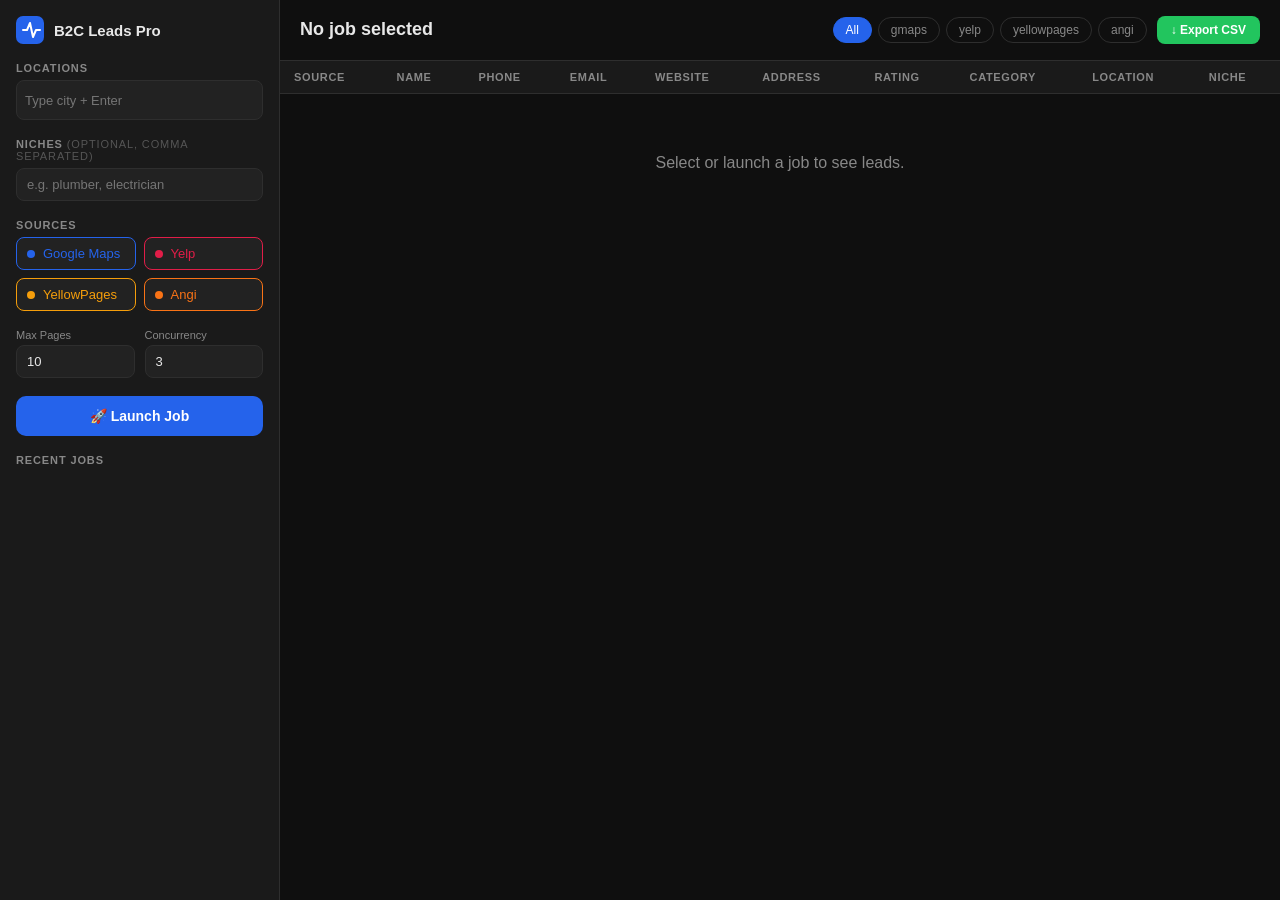
==== app/api/static/index.html @ f9a74a61 "fix: move HTML to static file to eliminate all Python string escaping issues" ====
<!DOCTYPE html>
<html lang="en">
<head>
<meta charset="UTF-8">
<meta name="viewport" content="width=device-width, initial-scale=1.0">
<title>B2C Leads Pro</title>
<style>
  :root {
    --bg: #0f0f0f; --surface: #1a1a1a; --surface2: #222;
    --border: #2e2e2e; --text: #e8e8e8; --muted: #888;
    --primary: #2563eb; --primary-h: #1d4ed8;
    --green: #22c55e; --red: #ef4444; --yellow: #f59e0b;
    --gmaps: #2563eb; --yelp: #e11d48; --yp: #f59e0b; --angi: #f97316;
  }
  * { box-sizing: border-box; margin: 0; padding: 0; }
  body { font-family: -apple-system, BlinkMacSystemFont, 'Segoe UI', sans-serif;
         background: var(--bg); color: var(--text); display: flex; height: 100vh; overflow: hidden; }
  #sidebar { width: 280px; min-width: 280px; background: var(--surface);
             border-right: 1px solid var(--border); display: flex; flex-direction: column;
             padding: 16px; gap: 18px; overflow-y: auto; }
  .logo { display: flex; align-items: center; gap: 10px; font-weight: 700; font-size: 15px; }
  .section-label { font-size: 11px; font-weight: 600; color: var(--muted);
                   text-transform: uppercase; letter-spacing: .08em; margin-bottom: 6px; }
  .tags-wrap { display: flex; flex-wrap: wrap; gap: 6px; background: var(--surface2);
               border: 1px solid var(--border); border-radius: 8px; padding: 6px 8px;
               min-height: 40px; cursor: text; }
  .tags-wrap:focus-within { border-color: var(--primary); }
  .tag { display: flex; align-items: center; gap: 4px; background: var(--primary);
         color: #fff; border-radius: 5px; padding: 2px 8px; font-size: 12px; }
  .tag button { background: none; border: none; color: #fff; cursor: pointer; font-size: 14px; line-height: 1; padding: 0; }
  .tags-wrap input { background: none; border: none; outline: none; color: var(--text); font-size: 13px; min-width: 100px; flex: 1; }
  input[type=text], input[type=number] {
    background: var(--surface2); border: 1px solid var(--border); border-radius: 8px;
    color: var(--text); font-size: 13px; padding: 8px 10px; width: 100%; outline: none; transition: border .15s;
  }
  input:focus { border-color: var(--primary); }
  .row2 { display: grid; grid-template-columns: 1fr 1fr; gap: 10px; }
  .field label { font-size: 11px; color: var(--muted); margin-bottom: 4px; display: block; }
  .sources-grid { display: grid; grid-template-columns: 1fr 1fr; gap: 8px; }
  .src-btn { display: flex; align-items: center; gap: 8px; padding: 8px 10px;
             border-radius: 8px; border: 1px solid var(--border); background: var(--surface2);
             cursor: pointer; font-size: 13px; color: var(--muted); transition: all .15s; }
  .src-btn .dot { width: 8px; height: 8px; border-radius: 50%; background: var(--muted); }
  .src-btn.active { border-color: currentColor; color: var(--text); }
  .src-btn.active .dot { background: currentColor; }
  .src-btn[data-src=gmaps].active { color: var(--gmaps); }
  .src-btn[data-src=yelp].active  { color: var(--yelp); }
  .src-btn[data-src=yellowpages].active { color: var(--yp); }
  .src-btn[data-src=angi].active  { color: var(--angi); }
  .btn-launch { background: var(--primary); color: #fff; border: none; border-radius: 10px;
                padding: 12px; font-size: 14px; font-weight: 600; cursor: pointer;
                transition: background .15s; width: 100%; }
  .btn-launch:hover { background: var(--primary-h); }
  .btn-launch:disabled { opacity: .5; cursor: not-allowed; }
  .jobs-list { display: flex; flex-direction: column; gap: 6px; overflow-y: auto; flex: 1; }
  .job-card { padding: 10px 12px; border-radius: 8px; border: 1px solid var(--border);
              background: var(--surface2); cursor: pointer; transition: border .15s; }
  .job-card:hover, .job-card.active { border-color: var(--primary); }
  .job-card-top { display: flex; justify-content: space-between; align-items: center; margin-bottom: 4px; }
  .job-id { font-size: 12px; font-weight: 700; }
  .badge { font-size: 10px; font-weight: 700; padding: 2px 7px; border-radius: 99px; }
  .badge.done    { background: #14532d; color: var(--green); }
  .badge.running { background: #1e3a5f; color: #60a5fa; }
  .badge.error   { background: #450a0a; color: var(--red); }
  .badge.pending { background: #292524; color: var(--yellow); }
  .job-meta { font-size: 11px; color: var(--muted); }
  #main { flex: 1; display: flex; flex-direction: column; overflow: hidden; }
  #top-bar { padding: 16px 20px; border-bottom: 1px solid var(--border);
             display: flex; justify-content: space-between; align-items: center; flex-wrap: wrap; gap: 10px; }
  .top-left h2 { font-size: 18px; font-weight: 700; }
  .top-left p  { font-size: 12px; color: var(--muted); margin-top: 2px; }
  .filter-row { display: flex; gap: 6px; flex-wrap: wrap; align-items: center; }
  .filter-btn { padding: 5px 12px; border-radius: 99px; border: 1px solid var(--border);
                background: none; color: var(--muted); font-size: 12px; cursor: pointer; transition: all .15s; }
  .filter-btn.active { background: var(--primary); color: #fff; border-color: var(--primary); }
  .btn-export { background: var(--green); color: #fff; border: none; border-radius: 8px;
                padding: 7px 14px; font-size: 12px; font-weight: 600; cursor: pointer; }
  #table-wrap { flex: 1; overflow: auto; }
  table { width: 100%; border-collapse: collapse; font-size: 13px; }
  thead th { position: sticky; top: 0; background: var(--surface); padding: 10px 14px;
             text-align: left; font-size: 11px; font-weight: 600; color: var(--muted);
             text-transform: uppercase; letter-spacing: .06em; border-bottom: 1px solid var(--border); }
  tbody tr { border-bottom: 1px solid var(--border); transition: background .1s; }
  tbody tr:hover { background: var(--surface2); }
  td { padding: 9px 14px; max-width: 220px; overflow: hidden; text-overflow: ellipsis; white-space: nowrap; }
  .src-badge { font-size: 10px; font-weight: 700; padding: 2px 7px; border-radius: 99px; }
  .src-badge.gmaps       { background: #1e3a5f; color: #60a5fa; }
  .src-badge.yelp        { background: #450a0a; color: #fca5a5; }
  .src-badge.yellowpages { background: #451a03; color: #fcd34d; }
  .src-badge.angi        { background: #431407; color: #fb923c; }
  .empty { text-align: center; padding: 60px; color: var(--muted); }
  a { color: #60a5fa; text-decoration: none; }
  a:hover { text-decoration: underline; }
</style>
</head>
<body>
<aside id="sidebar">
  <div class="logo">
    <svg width="28" height="28" viewBox="0 0 28 28" fill="none">
      <rect width="28" height="28" rx="7" fill="#2563eb"/>
      <path d="M7 14h4l3-7 3 14 3-7h4" stroke="#fff" stroke-width="2" stroke-linecap="round" stroke-linejoin="round"/>
    </svg>
    B2C Leads Pro
  </div>
  <div>
    <div class="section-label">Locations</div>
    <div class="tags-wrap" id="loc-wrap" onclick="document.getElementById('loc-input').focus()">
      <input id="loc-input" placeholder="Type city + Enter" autocomplete="off">
    </div>
  </div>
  <div>
    <div class="section-label">Niches <span style="color:#555;font-weight:400">(optional, comma separated)</span></div>
    <input type="text" id="niches" placeholder="e.g. plumber, electrician">
  </div>
  <div>
    <div class="section-label">Sources</div>
    <div class="sources-grid">
      <button class="src-btn active" data-src="gmaps"><span class="dot"></span>Google Maps</button>
      <button class="src-btn active" data-src="yelp"><span class="dot"></span>Yelp</button>
      <button class="src-btn active" data-src="yellowpages"><span class="dot"></span>YellowPages</button>
      <button class="src-btn active" data-src="angi"><span class="dot"></span>Angi</button>
    </div>
  </div>
  <div class="row2">
    <div class="field"><label>Max Pages</label><input type="number" id="max-pages" value="10" min="1" max="500"></div>
    <div class="field"><label>Concurrency</label><input type="number" id="concurrency" value="3" min="1" max="20"></div>
  </div>
  <button class="btn-launch" id="btn-launch" onclick="launchJob()">&#128640; Launch Job</button>
  <div>
    <div class="section-label">Recent Jobs</div>
    <div class="jobs-list" id="jobs-list"></div>
  </div>
</aside>
<main id="main">
  <div id="top-bar">
    <div class="top-left">
      <h2 id="job-title">No job selected</h2>
      <p id="job-meta"></p>
    </div>
    <div style="display:flex;gap:10px;align-items:center;flex-wrap:wrap">
      <div class="filter-row">
        <button class="filter-btn active" data-filter="all" onclick="setFilter('all')">All</button>
        <button class="filter-btn" data-filter="gmaps" onclick="setFilter('gmaps')">gmaps</button>
        <button class="filter-btn" data-filter="yelp" onclick="setFilter('yelp')">yelp</button>
        <button class="filter-btn" data-filter="yellowpages" onclick="setFilter('yellowpages')">yellowpages</button>
        <button class="filter-btn" data-filter="angi" onclick="setFilter('angi')">angi</button>
      </div>
      <button class="btn-export" onclick="exportCSV()">&#8595; Export CSV</button>
    </div>
  </div>
  <div id="table-wrap">
    <table>
      <thead><tr>
        <th>Source</th><th>Name</th><th>Phone</th><th>Email</th>
        <th>Website</th><th>Address</th><th>Rating</th><th>Category</th>
        <th>Location</th><th>Niche</th>
      </tr></thead>
      <tbody id="tbody"></tbody>
    </table>
    <div class="empty" id="empty-msg">Select or launch a job to see leads.</div>
  </div>
</main>
<script>
var API = '';
var currentJobId = null, allLeads = [], currentFilter = 'all', pollTimer = null, locations = [];
var locInput = document.getElementById('loc-input');
var locWrap = document.getElementById('loc-wrap');

locInput.addEventListener('keydown', function(e) {
  if ((e.key === 'Enter' || e.key === ',') && locInput.value.trim()) {
    e.preventDefault();
    addLocation(locInput.value.trim().replace(/,$/, ''));
    locInput.value = '';
  } else if (e.key === 'Backspace' && !locInput.value && locations.length) {
    removeLocation(locations[locations.length - 1]);
  }
});

function addLocation(city) {
  if (!city || locations.indexOf(city) >= 0) return;
  locations.push(city);
  var tag = document.createElement('div');
  tag.className = 'tag';
  tag.dataset.city = city;
  var x = document.createElement('button');
  x.textContent = 'x';
  x.onclick = function() { removeLocation(city); };
  tag.appendChild(document.createTextNode(city + ' '));
  tag.appendChild(x);
  locWrap.insertBefore(tag, locInput);
}

function removeLocation(city) {
  locations = locations.filter(function(l) { return l !== city; });
  var el = locWrap.querySelector('[data-city="' + CSS.escape(city) + '"]');
  if (el) el.remove();
}

document.querySelectorAll('.src-btn').forEach(function(btn) {
  btn.addEventListener('click', function() { btn.classList.toggle('active'); });
});

function getActiveSources() {
  return Array.from(document.querySelectorAll('.src-btn.active')).map(function(b) { return b.dataset.src; });
}

function launchJob() {
  if (!locations.length) { alert('Please add at least one location.'); return; }
  var sources = getActiveSources();
  if (!sources.length) { alert('Select at least one source.'); return; }
  var btn = document.getElementById('btn-launch');
  btn.disabled = true;
  btn.textContent = 'Launching...';
  fetch(API + '/api/jobs/', {
    method: 'POST',
    headers: { 'Content-Type': 'application/json' },
    body: JSON.stringify({
      locations: locations,
      niches: document.getElementById('niches').value,
      sources: sources.join(','),
      max_pages: parseInt(document.getElementById('max-pages').value) || 10,
      concurrency: parseInt(document.getElementById('concurrency').value) || 3
    })
  }).then(function(r) { return r.json(); }).then(function(job) {
    loadJob(job.id); loadJobs();
  }).catch(function(e) {
    alert('Failed: ' + e);
  }).finally(function() {
    btn.disabled = false;
    btn.textContent = 'Launch Job';
  });
}

function loadJob(id) {
  clearInterval(pollTimer);
  currentJobId = id;
  document.querySelectorAll('.job-card').forEach(function(c) {
    c.classList.toggle('active', +c.dataset.id === id);
  });
  fetchLeads(id);
  fetch(API + '/api/jobs/' + id).then(function(r) { return r.json(); }).then(function(job) {
    if (job.status === 'running' || job.status === 'pending') {
      pollTimer = setInterval(function() {
        fetchLeads(id);
        fetch(API + '/api/jobs/' + id).then(function(r) { return r.json(); }).then(function(j) {
          updateJobMeta(j);
          if (j.status !== 'running' && j.status !== 'pending') clearInterval(pollTimer);
        });
      }, 2000);
    }
    updateJobMeta(job);
  });
}

function fetchLeads(id) {
  fetch(API + '/api/leads/?job_id=' + id + '&limit=5000').then(function(r) { return r.json(); }).then(function(data) {
    allLeads = data; renderTable();
  });
}

function updateJobMeta(job) {
  var locs = JSON.parse(job.locations || '[]').join(', ');
  document.getElementById('job-title').textContent = locs || ('Job #' + job.id);
  document.getElementById('job-meta').textContent = job.leads_found + ' leads - ' + job.status + ' - sources: ' + job.sources;
  loadJobs();
}

function loadJobs() {
  fetch(API + '/api/jobs/').then(function(r) { return r.json(); }).then(function(jobs) {
    var list = document.getElementById('jobs-list');
    list.innerHTML = '';
    jobs.slice().reverse().forEach(function(job) {
      var locs = JSON.parse(job.locations || '[]').join(', ');
      var div = document.createElement('div');
      div.className = 'job-card' + (job.id === currentJobId ? ' active' : '');
      div.dataset.id = job.id;
      div.onclick = function() { loadJob(job.id); };
      div.innerHTML = '<div class="job-card-top"><span class="job-id">#' + job.id + '</span><span class="badge ' + job.status + '">' + job.status.toUpperCase() + '</span></div><div class="job-meta">' + locs + ' - ' + job.leads_found + ' leads</div>';
      list.appendChild(div);
    });
  });
}

function setFilter(f) {
  currentFilter = f;
  document.querySelectorAll('.filter-btn').forEach(function(b) {
    b.classList.toggle('active', b.dataset.filter === f);
  });
  renderTable();
}

function renderTable() {
  var rows = currentFilter === 'all' ? allLeads : allLeads.filter(function(l) { return l.source === currentFilter; });
  var tbody = document.getElementById('tbody');
  var empty = document.getElementById('empty-msg');
  if (!rows.length) {
    tbody.innerHTML = '';
    empty.style.display = '';
    empty.textContent = allLeads.length ? 'No leads for this filter.' : 'No leads yet - job is running...';
    return;
  }
  empty.style.display = 'none';
  tbody.innerHTML = rows.map(function(l) {
    return '<tr>'
      + '<td><span class="src-badge ' + l.source + '">' + l.source + '</span></td>'
      + '<td>' + (l.name || '-') + '</td>'
      + '<td>' + (l.phone || '-') + '</td>'
      + '<td>' + (l.email ? '<a href="mailto:' + l.email + '">' + l.email + '</a>' : '-') + '</td>'
      + '<td>' + (l.website ? '<a href="' + l.website + '" target="_blank" rel="noopener">link</a>' : '-') + '</td>'
      + '<td>' + (l.address || '-') + '</td>'
      + '<td>' + (l.rating || '-') + '</td>'
      + '<td>' + (l.category || '-') + '</td>'
      + '<td>' + (l.location || '-') + '</td>'
      + '<td>' + (l.niche || '-') + '</td>'
      + '</tr>';
  }).join('');
}

function exportCSV() {
  var rows = currentFilter === 'all' ? allLeads : allLeads.filter(function(l) { return l.source === currentFilter; });
  if (!rows.length) { alert('No leads to export.'); return; }
  var cols = ['source','name','phone','email','website','address','rating','category','location','niche'];
  var lines = [cols.join(',')];
  rows.forEach(function(r) {
    lines.push(cols.map(function(c) { return '"' + String(r[c] || '').replace(/"/g, '""') + '"'; }).join(','));
  });
  var csv = lines.join('\n');
  var a = document.createElement('a');
  a.href = 'data:text/csv;charset=utf-8,' + encodeURIComponent(csv);
  a.download = 'leads_job_' + currentJobId + '.csv';
  a.click();
}

loadJobs();
</script>
</body>
</html>
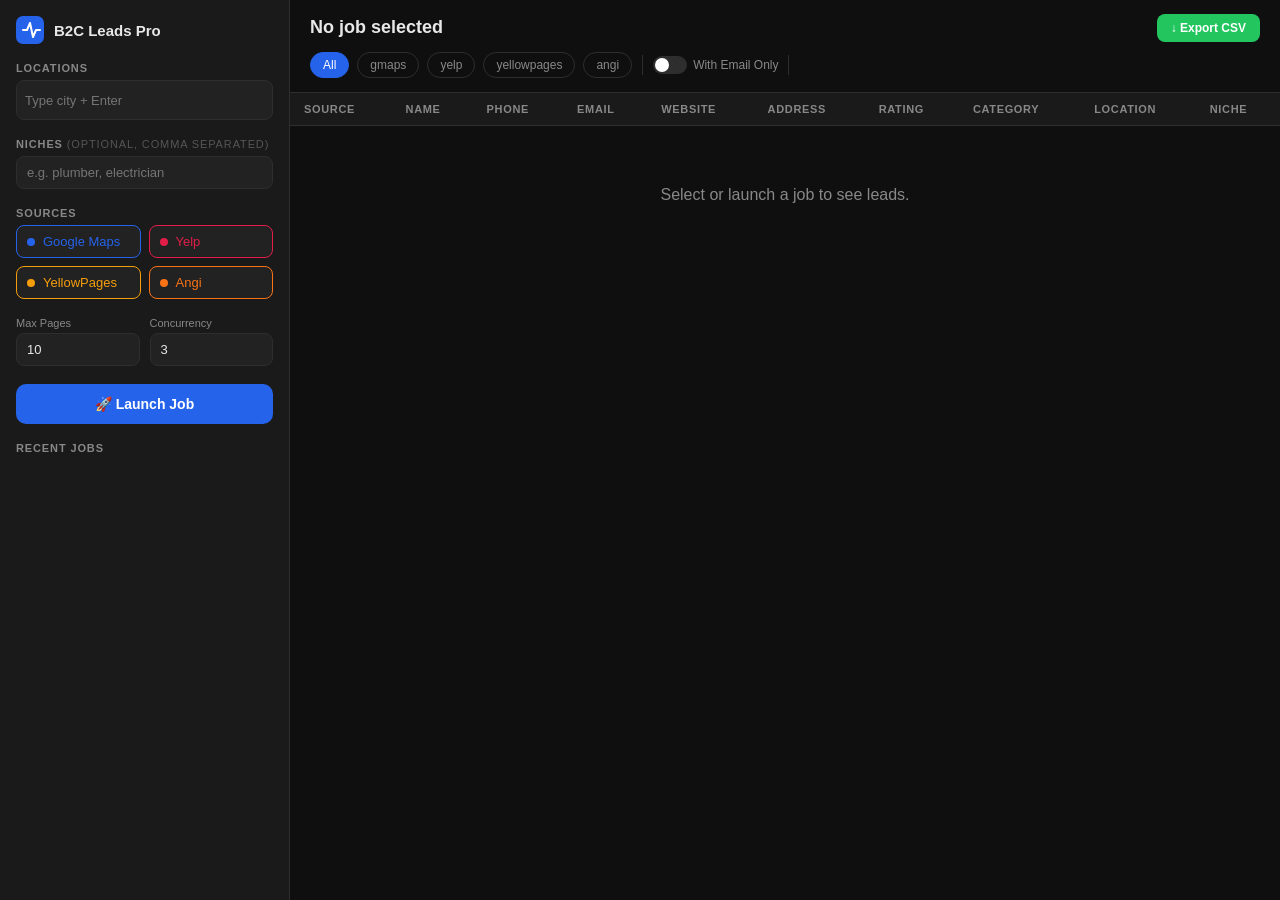
==== commit 5c06dbb6: "add email-type filtering: has_email + gmail/yahoo/outlook query params; UI filter toggles" ====
--- a/app/api/static/index.html
+++ b/app/api/static/index.html
@@ -11,11 +11,12 @@
     --primary: #2563eb; --primary-h: #1d4ed8;
     --green: #22c55e; --red: #ef4444; --yellow: #f59e0b;
     --gmaps: #2563eb; --yelp: #e11d48; --yp: #f59e0b; --angi: #f97316;
+    --gmail-c: #ea4335; --yahoo-c: #7e1fff; --outlook-c: #0078d4;
   }
   * { box-sizing: border-box; margin: 0; padding: 0; }
   body { font-family: -apple-system, BlinkMacSystemFont, 'Segoe UI', sans-serif;
          background: var(--bg); color: var(--text); display: flex; height: 100vh; overflow: hidden; }
-  #sidebar { width: 280px; min-width: 280px; background: var(--surface);
+  #sidebar { width: 290px; min-width: 290px; background: var(--surface);
              border-right: 1px solid var(--border); display: flex; flex-direction: column;
              padding: 16px; gap: 18px; overflow-y: auto; }
   .logo { display: flex; align-items: center; gap: 10px; font-weight: 700; font-size: 15px; }
@@ -65,14 +66,39 @@
   .badge.pending { background: #292524; color: var(--yellow); }
   .job-meta { font-size: 11px; color: var(--muted); }
   #main { flex: 1; display: flex; flex-direction: column; overflow: hidden; }
-  #top-bar { padding: 16px 20px; border-bottom: 1px solid var(--border);
-             display: flex; justify-content: space-between; align-items: center; flex-wrap: wrap; gap: 10px; }
+  #top-bar { padding: 14px 20px; border-bottom: 1px solid var(--border);
+             display: flex; flex-direction: column; gap: 10px; }
+  .top-row1 { display: flex; justify-content: space-between; align-items: center; flex-wrap: wrap; gap: 10px; }
   .top-left h2 { font-size: 18px; font-weight: 700; }
   .top-left p  { font-size: 12px; color: var(--muted); margin-top: 2px; }
-  .filter-row { display: flex; gap: 6px; flex-wrap: wrap; align-items: center; }
+  /* ── Filter bar ── */
+  .filter-bar { display: flex; gap: 8px; flex-wrap: wrap; align-items: center; }
+  .filter-sep { width: 1px; height: 20px; background: var(--border); margin: 0 2px; }
   .filter-btn { padding: 5px 12px; border-radius: 99px; border: 1px solid var(--border);
                 background: none; color: var(--muted); font-size: 12px; cursor: pointer; transition: all .15s; }
   .filter-btn.active { background: var(--primary); color: #fff; border-color: var(--primary); }
+  /* Email-only toggle */
+  .toggle-wrap { display: flex; align-items: center; gap: 6px; cursor: pointer; user-select: none; }
+  .toggle-wrap input[type=checkbox] { display: none; }
+  .toggle-pill { width: 34px; height: 18px; border-radius: 99px; background: var(--border); position: relative; transition: background .2s; flex-shrink: 0; }
+  .toggle-pill::after { content:''; position:absolute; top:2px; left:2px; width:14px; height:14px;
+                         border-radius:50%; background:#fff; transition: left .2s; }
+  .toggle-wrap input:checked + .toggle-pill { background: var(--green); }
+  .toggle-wrap input:checked + .toggle-pill::after { left: 18px; }
+  .toggle-label { font-size: 12px; color: var(--muted); white-space: nowrap; }
+  .toggle-wrap input:checked ~ .toggle-label { color: var(--green); font-weight: 600; }
+  /* Free-email provider pills */
+  .email-type-row { display: flex; gap: 6px; align-items: center; }
+  .email-pill { padding: 4px 11px; border-radius: 99px; border: 1px solid var(--border);
+                background: none; font-size: 11px; font-weight: 600; cursor: pointer;
+                color: var(--muted); transition: all .15s; }
+  .email-pill[data-ep=gmail].active  { background:#2d1210; color: var(--gmail-c);   border-color: var(--gmail-c); }
+  .email-pill[data-ep=yahoo].active  { background:#1e1030; color: var(--yahoo-c);   border-color: var(--yahoo-c); }
+  .email-pill[data-ep=outlook].active{ background:#0d1f30; color: var(--outlook-c); border-color: var(--outlook-c); }
+  #email-type-section { display: none; }
+  #email-type-section.visible { display: flex; align-items: center; gap: 8px; }
+  .count-chip { font-size: 11px; color: var(--muted); margin-left: auto; white-space: nowrap; }
+  /* Table */
   .btn-export { background: var(--green); color: #fff; border: none; border-radius: 8px;
                 padding: 7px 14px; font-size: 12px; font-weight: 600; cursor: pointer; }
   #table-wrap { flex: 1; overflow: auto; }
@@ -88,6 +114,11 @@
   .src-badge.yelp        { background: #450a0a; color: #fca5a5; }
   .src-badge.yellowpages { background: #451a03; color: #fcd34d; }
   .src-badge.angi        { background: #431407; color: #fb923c; }
+  /* email-provider dot in table */
+  .ep-dot { display:inline-block; width:7px; height:7px; border-radius:50%; margin-right:4px; vertical-align:middle; }
+  .ep-gmail   { background: var(--gmail-c); }
+  .ep-yahoo   { background: var(--yahoo-c); }
+  .ep-outlook { background: var(--outlook-c); }
   .empty { text-align: center; padding: 60px; color: var(--muted); }
   a { color: #60a5fa; text-decoration: none; }
   a:hover { text-decoration: underline; }
@@ -131,23 +162,51 @@
     <div class="jobs-list" id="jobs-list"></div>
   </div>
 </aside>
+
 <main id="main">
   <div id="top-bar">
-    <div class="top-left">
-      <h2 id="job-title">No job selected</h2>
-      <p id="job-meta"></p>
-    </div>
-    <div style="display:flex;gap:10px;align-items:center;flex-wrap:wrap">
-      <div class="filter-row">
-        <button class="filter-btn active" data-filter="all" onclick="setFilter('all')">All</button>
-        <button class="filter-btn" data-filter="gmaps" onclick="setFilter('gmaps')">gmaps</button>
-        <button class="filter-btn" data-filter="yelp" onclick="setFilter('yelp')">yelp</button>
-        <button class="filter-btn" data-filter="yellowpages" onclick="setFilter('yellowpages')">yellowpages</button>
-        <button class="filter-btn" data-filter="angi" onclick="setFilter('angi')">angi</button>
+    <!-- Row 1: job title + export -->
+    <div class="top-row1">
+      <div class="top-left">
+        <h2 id="job-title">No job selected</h2>
+        <p id="job-meta"></p>
       </div>
       <button class="btn-export" onclick="exportCSV()">&#8595; Export CSV</button>
     </div>
-  </div>
+
+    <!-- Row 2: source filter + separator + email-only toggle -->
+    <div class="filter-bar">
+      <button class="filter-btn active" data-filter="all" onclick="setFilter('all')">All</button>
+      <button class="filter-btn" data-filter="gmaps" onclick="setFilter('gmaps')">gmaps</button>
+      <button class="filter-btn" data-filter="yelp" onclick="setFilter('yelp')">yelp</button>
+      <button class="filter-btn" data-filter="yellowpages" onclick="setFilter('yellowpages')">yellowpages</button>
+      <button class="filter-btn" data-filter="angi" onclick="setFilter('angi')">angi</button>
+
+      <div class="filter-sep"></div>
+
+      <!-- Email-only toggle -->
+      <label class="toggle-wrap" title="Only show leads that have an email address">
+        <input type="checkbox" id="chk-email-only" onchange="onEmailOnlyToggle()">
+        <span class="toggle-pill"></span>
+        <span class="toggle-label">With Email Only</span>
+      </label>
+
+      <div class="filter-sep"></div>
+
+      <!-- Provider pills (shown only when email-only is ON) -->
+      <div id="email-type-section">
+        <span style="font-size:11px;color:var(--muted);white-space:nowrap;">Provider:</span>
+        <div class="email-type-row">
+          <button class="email-pill" data-ep="gmail"  onclick="toggleProvider('gmail')">Gmail</button>
+          <button class="email-pill" data-ep="yahoo"  onclick="toggleProvider('yahoo')">Yahoo</button>
+          <button class="email-pill" data-ep="outlook" onclick="toggleProvider('outlook')">Outlook</button>
+        </div>
+      </div>
+
+      <span class="count-chip" id="count-chip"></span>
+    </div>
+  </div>
+
   <div id="table-wrap">
     <table>
       <thead><tr>
@@ -160,12 +219,33 @@
     <div class="empty" id="empty-msg">Select or launch a job to see leads.</div>
   </div>
 </main>
+
 <script>
 var API = '';
-var currentJobId = null, allLeads = [], currentFilter = 'all', pollTimer = null, locations = [];
+var currentJobId = null, allLeads = [], currentFilter = 'all';
+var emailOnlyActive = false;
+var activeProviders = new Set(); // gmail / yahoo / outlook
+var pollTimer = null, locations = [];
+
 var locInput = document.getElementById('loc-input');
 var locWrap = document.getElementById('loc-wrap');
 
+// ── free-email provider detection ──
+var PROVIDER_DOMAINS = {
+  gmail:   ['gmail.com'],
+  yahoo:   ['yahoo.com','ymail.com'],
+  outlook: ['outlook.com','hotmail.com','live.com']
+};
+function emailProvider(email) {
+  if (!email) return null;
+  var domain = email.trim().toLowerCase().split('@').pop();
+  for (var p in PROVIDER_DOMAINS) {
+    if (PROVIDER_DOMAINS[p].indexOf(domain) >= 0) return p;
+  }
+  return null;
+}
+
+// ── location tags ──
 locInput.addEventListener('keydown', function(e) {
   if ((e.key === 'Enter' || e.key === ',') && locInput.value.trim()) {
     e.preventDefault();
@@ -175,62 +255,81 @@
     removeLocation(locations[locations.length - 1]);
   }
 });
-
 function addLocation(city) {
   if (!city || locations.indexOf(city) >= 0) return;
   locations.push(city);
   var tag = document.createElement('div');
-  tag.className = 'tag';
-  tag.dataset.city = city;
+  tag.className = 'tag'; tag.dataset.city = city;
   var x = document.createElement('button');
-  x.textContent = 'x';
-  x.onclick = function() { removeLocation(city); };
+  x.textContent = 'x'; x.onclick = function() { removeLocation(city); };
   tag.appendChild(document.createTextNode(city + ' '));
   tag.appendChild(x);
   locWrap.insertBefore(tag, locInput);
 }
-
 function removeLocation(city) {
   locations = locations.filter(function(l) { return l !== city; });
   var el = locWrap.querySelector('[data-city="' + CSS.escape(city) + '"]');
   if (el) el.remove();
 }
 
+// ── source buttons ──
 document.querySelectorAll('.src-btn').forEach(function(btn) {
   btn.addEventListener('click', function() { btn.classList.toggle('active'); });
 });
-
 function getActiveSources() {
   return Array.from(document.querySelectorAll('.src-btn.active')).map(function(b) { return b.dataset.src; });
 }
 
+// ── email-only toggle ──
+function onEmailOnlyToggle() {
+  emailOnlyActive = document.getElementById('chk-email-only').checked;
+  var sec = document.getElementById('email-type-section');
+  if (emailOnlyActive) {
+    sec.classList.add('visible');
+  } else {
+    sec.classList.remove('visible');
+    // clear provider selection
+    activeProviders.clear();
+    document.querySelectorAll('.email-pill').forEach(function(p) { p.classList.remove('active'); });
+  }
+  renderTable();
+}
+
+// ── provider pills ──
+function toggleProvider(p) {
+  if (activeProviders.has(p)) { activeProviders.delete(p); }
+  else { activeProviders.add(p); }
+  document.querySelector('.email-pill[data-ep=' + p + ']').classList.toggle('active', activeProviders.has(p));
+  renderTable();
+}
+
+// ── launch job ──
 function launchJob() {
   if (!locations.length) { alert('Please add at least one location.'); return; }
   var sources = getActiveSources();
   if (!sources.length) { alert('Select at least one source.'); return; }
+  var nichesRaw = document.getElementById('niches').value.trim();
+  var nichesList = nichesRaw ? nichesRaw.split(',').map(function(n) { return n.trim(); }).filter(Boolean) : null;
   var btn = document.getElementById('btn-launch');
-  btn.disabled = true;
-  btn.textContent = 'Launching...';
+  btn.disabled = true; btn.textContent = 'Launching...';
   fetch(API + '/api/jobs/', {
     method: 'POST',
     headers: { 'Content-Type': 'application/json' },
     body: JSON.stringify({
-      locations: locations,
-      niches: document.getElementById('niches').value,
-      sources: sources.join(','),
+      locations: locations, niches: nichesList, sources: sources,
       max_pages: parseInt(document.getElementById('max-pages').value) || 10,
       concurrency: parseInt(document.getElementById('concurrency').value) || 3
     })
-  }).then(function(r) { return r.json(); }).then(function(job) {
+  }).then(function(r) {
+    if (!r.ok) return r.text().then(function(t) { throw new Error(r.status + ': ' + t); });
+    return r.json();
+  }).then(function(job) {
     loadJob(job.id); loadJobs();
-  }).catch(function(e) {
-    alert('Failed: ' + e);
-  }).finally(function() {
-    btn.disabled = false;
-    btn.textContent = 'Launch Job';
-  });
-}
-
+  }).catch(function(e) { alert('Failed: ' + e); })
+  .finally(function() { btn.disabled = false; btn.innerHTML = '&#128640; Launch Job'; });
+}
+
+// ── job loading ──
 function loadJob(id) {
   clearInterval(pollTimer);
   currentJobId = id;
@@ -253,9 +352,9 @@
 }
 
 function fetchLeads(id) {
-  fetch(API + '/api/leads/?job_id=' + id + '&limit=5000').then(function(r) { return r.json(); }).then(function(data) {
-    allLeads = data; renderTable();
-  });
+  fetch(API + '/api/leads/?job_id=' + id + '&limit=5000')
+    .then(function(r) { return r.json(); })
+    .then(function(data) { allLeads = data; renderTable(); });
 }
 
 function updateJobMeta(job) {
@@ -281,6 +380,7 @@
   });
 }
 
+// ── source filter ──
 function setFilter(f) {
   currentFilter = f;
   document.querySelectorAll('.filter-btn').forEach(function(b) {
@@ -289,23 +389,51 @@
   renderTable();
 }
 
+// ── render table (ALL filtering happens here, client-side) ──
 function renderTable() {
-  var rows = currentFilter === 'all' ? allLeads : allLeads.filter(function(l) { return l.source === currentFilter; });
+  var rows = allLeads;
+
+  // 1. source filter
+  if (currentFilter !== 'all') {
+    rows = rows.filter(function(l) { return l.source === currentFilter; });
+  }
+
+  // 2. email-only — strictly enforced: no email = hidden
+  if (emailOnlyActive) {
+    rows = rows.filter(function(l) { return l.email && l.email.trim() !== ''; });
+  }
+
+  // 3. provider filter (only when email-only is on and at least one provider selected)
+  if (emailOnlyActive && activeProviders.size > 0) {
+    rows = rows.filter(function(l) {
+      return activeProviders.has(emailProvider(l.email));
+    });
+  }
+
   var tbody = document.getElementById('tbody');
   var empty = document.getElementById('empty-msg');
+  var chip  = document.getElementById('count-chip');
+
+  chip.textContent = rows.length + ' lead' + (rows.length !== 1 ? 's' : '');
+
   if (!rows.length) {
     tbody.innerHTML = '';
     empty.style.display = '';
-    empty.textContent = allLeads.length ? 'No leads for this filter.' : 'No leads yet - job is running...';
+    empty.textContent = allLeads.length
+      ? (emailOnlyActive ? 'No leads with email match the current filters.' : 'No leads for this filter.')
+      : 'No leads yet \u2014 job is running...';
     return;
   }
   empty.style.display = 'none';
+
   tbody.innerHTML = rows.map(function(l) {
+    var ep = emailProvider(l.email);
+    var epDot = ep ? '<span class="ep-dot ep-' + ep + '" title="' + ep + '"></span>' : '';
     return '<tr>'
       + '<td><span class="src-badge ' + l.source + '">' + l.source + '</span></td>'
       + '<td>' + (l.name || '-') + '</td>'
       + '<td>' + (l.phone || '-') + '</td>'
-      + '<td>' + (l.email ? '<a href="mailto:' + l.email + '">' + l.email + '</a>' : '-') + '</td>'
+      + '<td>' + (l.email ? epDot + '<a href="mailto:' + l.email + '">' + l.email + '</a>' : '-') + '</td>'
       + '<td>' + (l.website ? '<a href="' + l.website + '" target="_blank" rel="noopener">link</a>' : '-') + '</td>'
       + '<td>' + (l.address || '-') + '</td>'
       + '<td>' + (l.rating || '-') + '</td>'
@@ -316,17 +444,22 @@
   }).join('');
 }
 
+// ── export (respects active filters) ──
 function exportCSV() {
-  var rows = currentFilter === 'all' ? allLeads : allLeads.filter(function(l) { return l.source === currentFilter; });
+  var rows = allLeads;
+  if (currentFilter !== 'all') rows = rows.filter(function(l) { return l.source === currentFilter; });
+  if (emailOnlyActive) rows = rows.filter(function(l) { return l.email && l.email.trim() !== ''; });
+  if (emailOnlyActive && activeProviders.size > 0) {
+    rows = rows.filter(function(l) { return activeProviders.has(emailProvider(l.email)); });
+  }
   if (!rows.length) { alert('No leads to export.'); return; }
   var cols = ['source','name','phone','email','website','address','rating','category','location','niche'];
   var lines = [cols.join(',')];
   rows.forEach(function(r) {
     lines.push(cols.map(function(c) { return '"' + String(r[c] || '').replace(/"/g, '""') + '"'; }).join(','));
   });
-  var csv = lines.join('\n');
   var a = document.createElement('a');
-  a.href = 'data:text/csv;charset=utf-8,' + encodeURIComponent(csv);
+  a.href = 'data:text/csv;charset=utf-8,' + encodeURIComponent(lines.join('\n'));
   a.download = 'leads_job_' + currentJobId + '.csv';
   a.click();
 }
